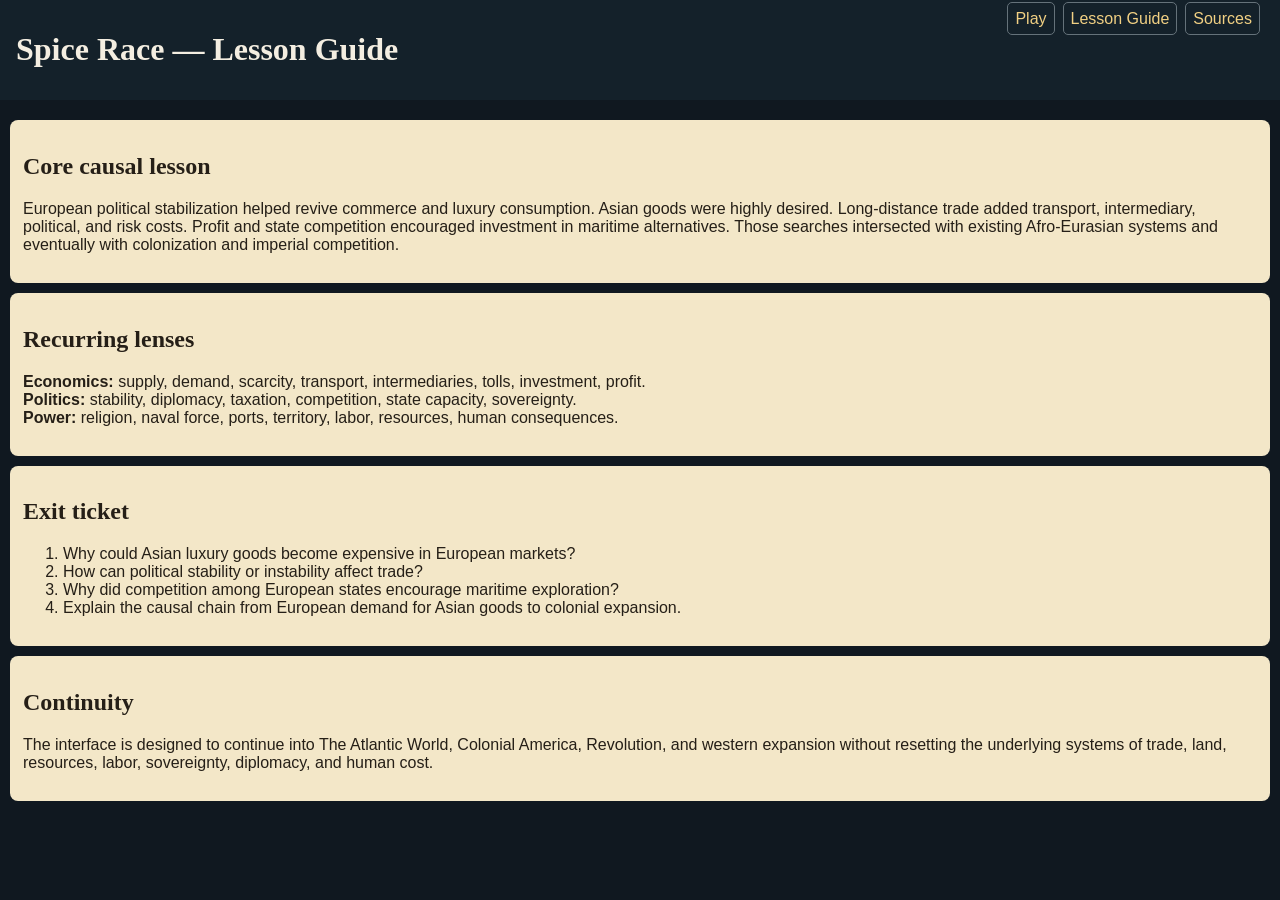
==== lesson.html @ f4426994 "Add files via upload" ====
<!doctype html><html><head><meta charset="utf-8"><meta name="viewport" content="width=device-width,initial-scale=1"><title>Lesson Guide</title><link rel="stylesheet" href="style.css"></head><body><header><h1>Spice Race — Lesson Guide</h1><nav class="nav"><a href="index.html">Play</a><a href="lesson.html">Lesson Guide</a><a href="sources.html">Sources</a></nav></header><main class="wrap"><div class="lesson"><h2>Core causal lesson</h2><p>European political stabilization helped revive commerce and luxury consumption. Asian goods were highly desired. Long-distance trade added transport, intermediary, political, and risk costs. Profit and state competition encouraged investment in maritime alternatives. Those searches intersected with existing Afro-Eurasian systems and eventually with colonization and imperial competition.</p></div><div class="lesson"><h2>Recurring lenses</h2><p><b>Economics:</b> supply, demand, scarcity, transport, intermediaries, tolls, investment, profit.<br><b>Politics:</b> stability, diplomacy, taxation, competition, state capacity, sovereignty.<br><b>Power:</b> religion, naval force, ports, territory, labor, resources, human consequences.</p></div><div class="lesson" id="exit"><h2>Exit ticket</h2><ol><li>Why could Asian luxury goods become expensive in European markets?</li><li>How can political stability or instability affect trade?</li><li>Why did competition among European states encourage maritime exploration?</li><li>Explain the causal chain from European demand for Asian goods to colonial expansion.</li></ol></div><div class="lesson"><h2>Continuity</h2><p>The interface is designed to continue into The Atlantic World, Colonial America, Revolution, and western expansion without resetting the underlying systems of trade, land, resources, labor, sovereignty, diplomacy, and human cost.</p></div></main></body></html>
---- style.css ----
body{margin:0;background:#101820;color:#f4eee1;font-family:Arial,sans-serif}header{padding:10px 16px;background:#14212a;display:flex;justify-content:space-between;flex-wrap:wrap}h1,h2,h3{font-family:Georgia,serif}.nav a{color:#f1d083;margin:4px;padding:7px;border:1px solid #65727a;border-radius:5px;text-decoration:none}.wrap{max-width:1450px;margin:auto;padding:10px}.rule,.objective{padding:8px;border-radius:6px;margin:7px 0}.rule{background:#2a2115;border:1px solid #9a7a3c}.objective{background:#17303c;border-left:4px solid #d6ad4f}.stats{display:grid;grid-template-columns:repeat(6,1fr);gap:5px}.stat,.panel{background:#192831;border:1px solid #4d5a62;border-radius:7px;padding:7px}.stat{text-align:center;font-size:12px}.stat b{display:block;font-size:17px}.game{display:grid;grid-template-columns:210px 1fr 300px;gap:8px;margin-top:8px}.nation,.action,.tool{background:#223640;color:white;border:1px solid #607078;border-radius:6px;padding:8px;cursor:pointer}.nation{display:block;width:100%;text-align:left;margin:4px 0}.nation.active{border:2px solid #62b5d8}.nation small{display:block}.mapwrap{position:relative}#map{height:560px;border:2px solid #756039;border-radius:8px}.tools{display:flex;gap:5px;flex-wrap:wrap;margin:6px 0}.event{background:#efe1bd;color:#231f18;padding:10px;border-radius:7px}.actions{display:grid;grid-template-columns:repeat(6,1fr);gap:5px}.action{background:#eadbb8;color:#211d17;min-height:95px}.action b{display:block}.cause,.change{padding:8px;border-radius:7px;margin:6px 0}.cause{background:#142b36;border:1px solid #4f7180}.change{background:#172c37;border:2px solid #dc8351}.node{display:inline-block;background:#eadbb8;color:#211d17;padding:4px 6px;border-radius:5px;font-size:12px;margin:2px}.arrow{color:#d6ad4f}.log{max-height:180px;overflow:auto;font-size:12px}.log div{border-bottom:1px solid #3d4950;padding:4px}.lesson{background:#f3e7c8;color:#251f17;padding:13px;border-radius:8px;margin:10px 0}.world{font-size:12px}.world div{padding:4px;border-bottom:1px solid #3d4950}@media(max-width:1000px){.game{grid-template-columns:1fr}.actions{grid-template-columns:repeat(3,1fr)}.stats{grid-template-columns:repeat(3,1fr)}}
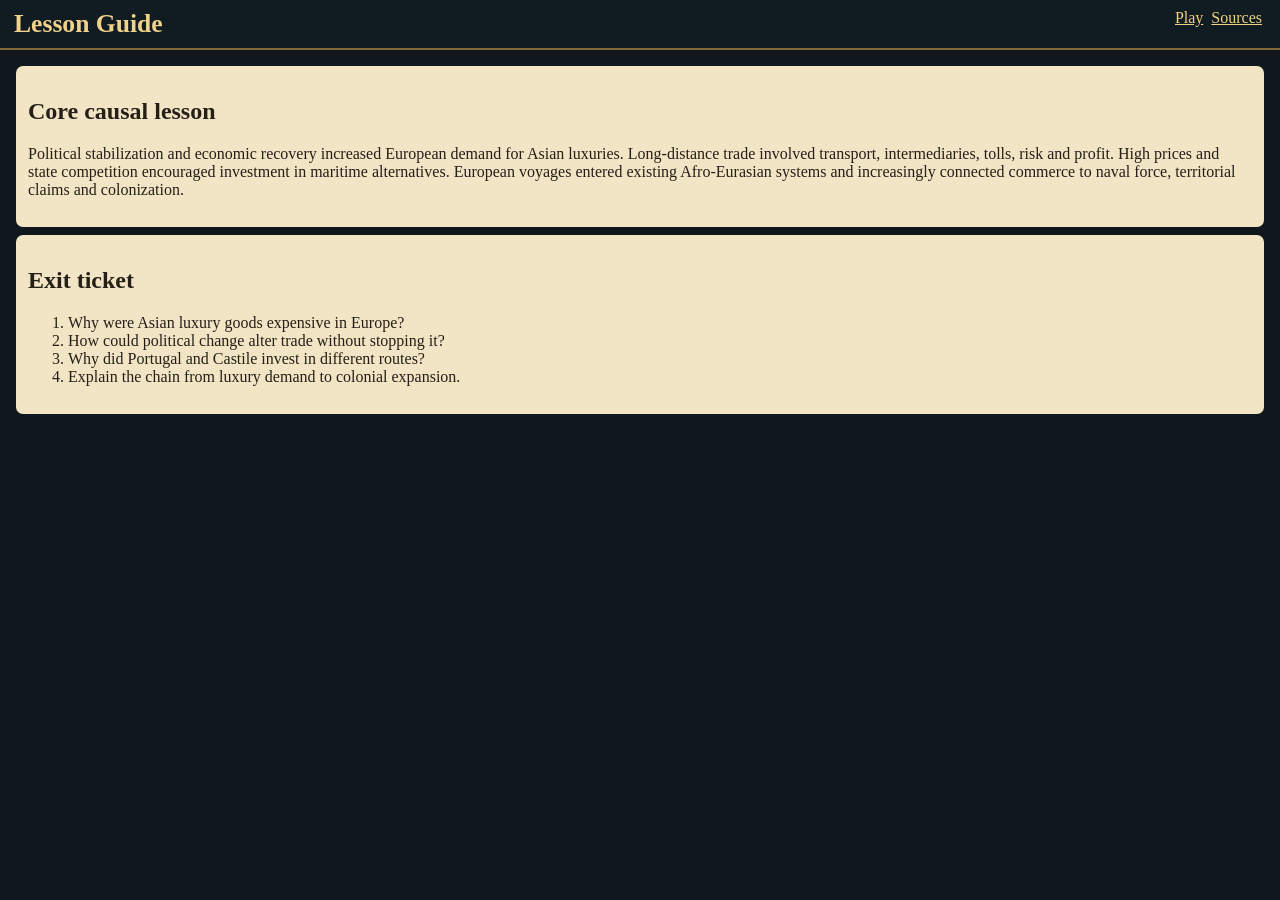
==== commit 00b9f64a: "Add files via upload" ====
--- a/lesson.html
+++ b/lesson.html
@@ -1 +1 @@
-<!doctype html><html><head><meta charset="utf-8"><meta name="viewport" content="width=device-width,initial-scale=1"><title>Lesson Guide</title><link rel="stylesheet" href="style.css"></head><body><header><h1>Spice Race — Lesson Guide</h1><nav class="nav"><a href="index.html">Play</a><a href="lesson.html">Lesson Guide</a><a href="sources.html">Sources</a></nav></header><main class="wrap"><div class="lesson"><h2>Core causal lesson</h2><p>European political stabilization helped revive commerce and luxury consumption. Asian goods were highly desired. Long-distance trade added transport, intermediary, political, and risk costs. Profit and state competition encouraged investment in maritime alternatives. Those searches intersected with existing Afro-Eurasian systems and eventually with colonization and imperial competition.</p></div><div class="lesson"><h2>Recurring lenses</h2><p><b>Economics:</b> supply, demand, scarcity, transport, intermediaries, tolls, investment, profit.<br><b>Politics:</b> stability, diplomacy, taxation, competition, state capacity, sovereignty.<br><b>Power:</b> religion, naval force, ports, territory, labor, resources, human consequences.</p></div><div class="lesson" id="exit"><h2>Exit ticket</h2><ol><li>Why could Asian luxury goods become expensive in European markets?</li><li>How can political stability or instability affect trade?</li><li>Why did competition among European states encourage maritime exploration?</li><li>Explain the causal chain from European demand for Asian goods to colonial expansion.</li></ol></div><div class="lesson"><h2>Continuity</h2><p>The interface is designed to continue into The Atlantic World, Colonial America, Revolution, and western expansion without resetting the underlying systems of trade, land, resources, labor, sovereignty, diplomacy, and human cost.</p></div></main></body></html>
+<!doctype html><html><head><meta charset="utf-8"><link rel="stylesheet" href="style.css"><title>Lesson</title></head><body><header><div class="brand">Lesson Guide</div><nav class="nav"><a href="index.html">Play</a><a href="sources.html">Sources</a></nav></header><main class="wrap"><div class="lesson"><h2>Core causal lesson</h2><p>Political stabilization and economic recovery increased European demand for Asian luxuries. Long-distance trade involved transport, intermediaries, tolls, risk and profit. High prices and state competition encouraged investment in maritime alternatives. European voyages entered existing Afro-Eurasian systems and increasingly connected commerce to naval force, territorial claims and colonization.</p></div><div class="lesson"><h2>Exit ticket</h2><ol><li>Why were Asian luxury goods expensive in Europe?</li><li>How could political change alter trade without stopping it?</li><li>Why did Portugal and Castile invest in different routes?</li><li>Explain the chain from luxury demand to colonial expansion.</li></ol></div></main></body></html>
--- a/style.css
+++ b/style.css
@@ -1 +1 @@
-body{margin:0;background:#101820;color:#f4eee1;font-family:Arial,sans-serif}header{padding:10px 16px;background:#14212a;display:flex;justify-content:space-between;flex-wrap:wrap}h1,h2,h3{font-family:Georgia,serif}.nav a{color:#f1d083;margin:4px;padding:7px;border:1px solid #65727a;border-radius:5px;text-decoration:none}.wrap{max-width:1450px;margin:auto;padding:10px}.rule,.objective{padding:8px;border-radius:6px;margin:7px 0}.rule{background:#2a2115;border:1px solid #9a7a3c}.objective{background:#17303c;border-left:4px solid #d6ad4f}.stats{display:grid;grid-template-columns:repeat(6,1fr);gap:5px}.stat,.panel{background:#192831;border:1px solid #4d5a62;border-radius:7px;padding:7px}.stat{text-align:center;font-size:12px}.stat b{display:block;font-size:17px}.game{display:grid;grid-template-columns:210px 1fr 300px;gap:8px;margin-top:8px}.nation,.action,.tool{background:#223640;color:white;border:1px solid #607078;border-radius:6px;padding:8px;cursor:pointer}.nation{display:block;width:100%;text-align:left;margin:4px 0}.nation.active{border:2px solid #62b5d8}.nation small{display:block}.mapwrap{position:relative}#map{height:560px;border:2px solid #756039;border-radius:8px}.tools{display:flex;gap:5px;flex-wrap:wrap;margin:6px 0}.event{background:#efe1bd;color:#231f18;padding:10px;border-radius:7px}.actions{display:grid;grid-template-columns:repeat(6,1fr);gap:5px}.action{background:#eadbb8;color:#211d17;min-height:95px}.action b{display:block}.cause,.change{padding:8px;border-radius:7px;margin:6px 0}.cause{background:#142b36;border:1px solid #4f7180}.change{background:#172c37;border:2px solid #dc8351}.node{display:inline-block;background:#eadbb8;color:#211d17;padding:4px 6px;border-radius:5px;font-size:12px;margin:2px}.arrow{color:#d6ad4f}.log{max-height:180px;overflow:auto;font-size:12px}.log div{border-bottom:1px solid #3d4950;padding:4px}.lesson{background:#f3e7c8;color:#251f17;padding:13px;border-radius:8px;margin:10px 0}.world{font-size:12px}.world div{padding:4px;border-bottom:1px solid #3d4950}@media(max-width:1000px){.game{grid-template-columns:1fr}.actions{grid-template-columns:repeat(3,1fr)}.stats{grid-template-columns:repeat(3,1fr)}}
+*{box-sizing:border-box}body{margin:0;background:#10171d;color:#f5ead4;font-family:Georgia,serif}header{display:flex;justify-content:space-between;gap:10px;padding:9px 14px;background:#111b22;border-bottom:2px solid #82693c;flex-wrap:wrap}.brand{font-size:1.6rem;color:#f0d28b;font-weight:800}.wrap{max-width:1500px;margin:auto;padding:8px}.rule{background:#2b2114;border:1px solid #96763a;padding:7px;border-radius:6px;font:12px Arial}.stats{display:grid;grid-template-columns:repeat(6,1fr);gap:5px;margin:6px 0}.stat,.panel{background:#18262f;border:1px solid #4e5b62;border-radius:7px;padding:6px}.stat{text-align:center;font:11px Arial}.stat b{display:block;font-size:16px}.layout{display:grid;grid-template-columns:205px 1fr 300px;gap:7px}.nation,.action,.tool{border:1px solid #6b7478;border-radius:6px;cursor:pointer}.nation{width:100%;padding:7px;margin:3px 0;text-align:left;background:#1b303c;color:white}.nation.active{border:2px solid #61b7dc}.nation small{display:block}.viewport{position:relative;overflow:hidden;border:3px solid #80683b;border-radius:9px;background:#253c48;aspect-ratio:16/9}.mapimg{position:absolute;width:150%;max-width:none;left:-20%;top:-12%;transition:transform 1s ease,left 1s ease,top 1s ease}.focus{position:absolute;inset:0;box-shadow:inset 0 0 85px #0b0a07cc;pointer-events:none}.focusTitle{position:absolute;left:12px;top:10px;background:#111a20e8;border:1px solid #ad8b48;padding:7px 10px;border-radius:5px;font-weight:800}.tools{display:flex;gap:5px;flex-wrap:wrap;margin:5px 0}.tool{background:#233943;color:white;padding:6px 8px}.cause{background:#142b36;border:1px solid #4d7180;border-radius:7px;padding:7px}.node{display:inline-block;background:#eadbb8;color:#211d17;padding:4px 6px;border-radius:5px;font-size:11px;margin:2px}.actions{display:grid;grid-template-columns:repeat(6,1fr);gap:4px;margin-top:5px}.action{background:#e8d6aa;color:#211c15;padding:7px;min-height:94px;text-align:left}.action b{display:block}.event{background:#efe0b9;color:#241e17;padding:9px;border-radius:7px}.change{background:#172c37;border:2px solid #dc8351;border-radius:7px;padding:7px;margin:5px 0;font:12px Arial}.gold{border-color:#d6ad4f}.log{font:11px Arial;max-height:180px;overflow:auto}.log div{padding:4px;border-bottom:1px solid #3d4950}.lesson{background:#f2e5c5;color:#251f17;padding:12px;border-radius:7px;margin:8px}.nav a{color:#f1d083;margin:4px}@media(max-width:1000px){.layout{grid-template-columns:1fr}.actions{grid-template-columns:repeat(3,1fr)}.stats{grid-template-columns:repeat(3,1fr)}}
